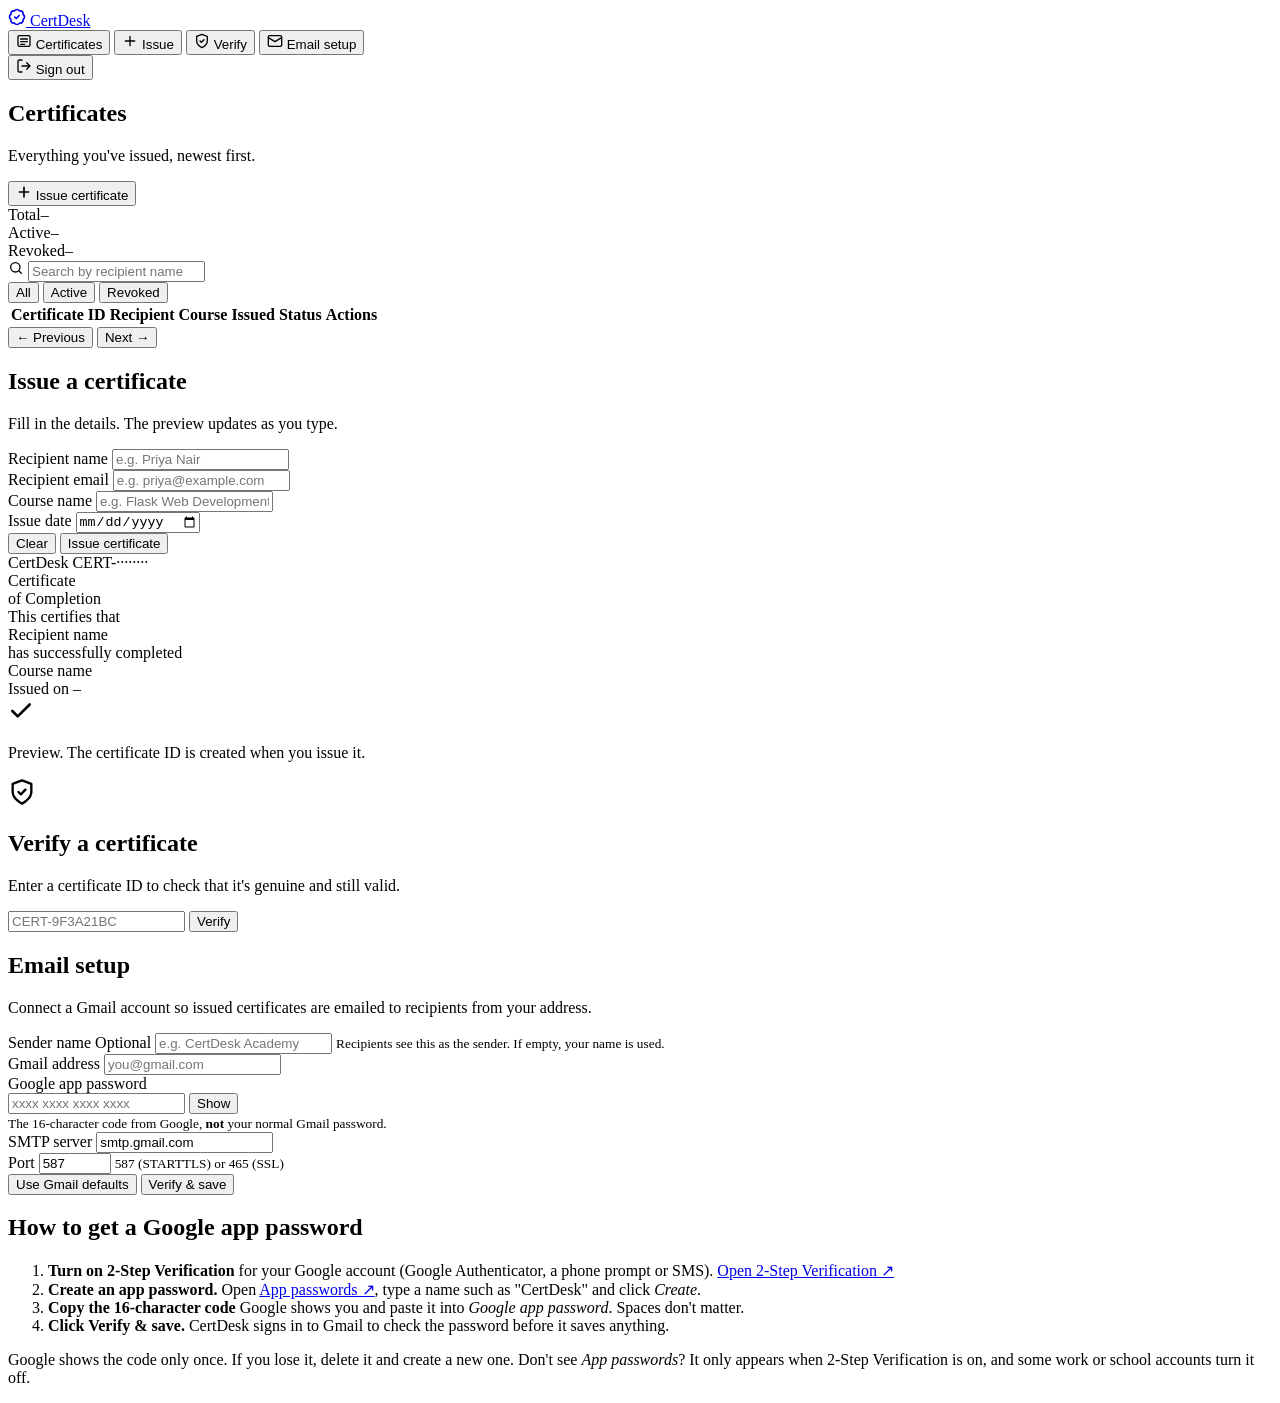
==== cert-app/frontend/index.html @ 75b65c59 "CertDesk backend intern assignment Co-Authored-By: Claude Opus 5.5 <noreply@anthropic.com>" ====
<!DOCTYPE html>
<html lang="en">
<head>
  <meta charset="UTF-8" />
  <meta name="viewport" content="width=device-width, initial-scale=1.0" />
  <title>CertDesk · Issue & Verify Certificates</title>
  <link rel="icon" href="data:image/svg+xml,%3Csvg xmlns='http://www.w3.org/2000/svg' viewBox='0 0 32 32'%3E%3Crect width='32' height='32' rx='8' fill='%234f46e5'/%3E%3Cpath d='M10 16.5l4 4 8-8' fill='none' stroke='white' stroke-width='3' stroke-linecap='round' stroke-linejoin='round'/%3E%3C/svg%3E" />
  <link rel="preconnect" href="https://fonts.googleapis.com" />
  <link rel="preconnect" href="https://fonts.gstatic.com" crossorigin />
  <link href="https://fonts.googleapis.com/css2?family=Inter:wght@400;500;600;700&display=swap" rel="stylesheet" />
  <link rel="stylesheet" href="/style.css" />
</head>
<body>
  <header class="topbar">
    <div class="topbar-inner">
      <a class="brand" href="/">
        <span class="brand-mark">
          <svg width="18" height="18" viewBox="0 0 24 24" fill="none" stroke="currentColor" stroke-width="2.2" stroke-linecap="round" stroke-linejoin="round" aria-hidden="true"><path d="M3.85 8.62a4 4 0 0 1 4.78-4.77 4 4 0 0 1 6.74 0 4 4 0 0 1 4.78 4.78 4 4 0 0 1 0 6.74 4 4 0 0 1-4.77 4.78 4 4 0 0 1-6.75 0 4 4 0 0 1-4.78-4.77 4 4 0 0 1 0-6.76Z"/><path d="m9 12 2 2 4-4"/></svg>
        </span>
        CertDesk
      </a>

      <nav class="tabs" aria-label="Main">
        <button class="tab" data-tab="certificates">
          <svg width="16" height="16" viewBox="0 0 24 24" fill="none" stroke="currentColor" stroke-width="2" stroke-linecap="round" stroke-linejoin="round" aria-hidden="true"><rect x="3" y="4" width="18" height="16" rx="2"/><path d="M7 9h10M7 13h10M7 17h6"/></svg>
          Certificates
        </button>
        <button class="tab" data-tab="issue">
          <svg width="16" height="16" viewBox="0 0 24 24" fill="none" stroke="currentColor" stroke-width="2" stroke-linecap="round" stroke-linejoin="round" aria-hidden="true"><path d="M12 5v14M5 12h14"/></svg>
          Issue
        </button>
        <button class="tab" data-tab="verify">
          <svg width="16" height="16" viewBox="0 0 24 24" fill="none" stroke="currentColor" stroke-width="2" stroke-linecap="round" stroke-linejoin="round" aria-hidden="true"><path d="M12 22s8-4 8-10V5l-8-3-8 3v7c0 6 8 10 8 10z"/><path d="m9 12 2 2 4-4"/></svg>
          Verify
        </button>
        <button class="tab" data-tab="email">
          <svg width="16" height="16" viewBox="0 0 24 24" fill="none" stroke="currentColor" stroke-width="2" stroke-linecap="round" stroke-linejoin="round" aria-hidden="true"><rect x="2" y="4" width="20" height="16" rx="2"/><path d="m22 7-10 6L2 7"/></svg>
          Email setup
          <span class="tab-dot" id="email-dot" aria-hidden="true"></span>
        </button>
      </nav>

      <div class="user">
        <div class="user-meta">
          <span class="user-name" id="user-name"></span>
          <span class="user-email" id="user-email"></span>
        </div>
        <span class="avatar" id="user-avatar" aria-hidden="true"></span>
        <button id="logout-btn" class="btn btn-ghost btn-sm" title="Sign out">
          <svg width="16" height="16" viewBox="0 0 24 24" fill="none" stroke="currentColor" stroke-width="2" stroke-linecap="round" stroke-linejoin="round" aria-hidden="true"><path d="M9 21H5a2 2 0 0 1-2-2V5a2 2 0 0 1 2-2h4"/><path d="m16 17 5-5-5-5M21 12H9"/></svg>
          <span class="logout-label">Sign out</span>
        </button>
      </div>
    </div>
  </header>

  <main class="container">
    <!-- 1. Certificates list -->
    <section id="tab-certificates" class="panel">
      <div class="page-head">
        <div>
          <h1>Certificates</h1>
          <p class="page-sub">Everything you've issued, newest first.</p>
        </div>
        <button class="btn btn-primary" data-goto="issue">
          <svg width="16" height="16" viewBox="0 0 24 24" fill="none" stroke="currentColor" stroke-width="2.5" stroke-linecap="round" aria-hidden="true"><path d="M12 5v14M5 12h14"/></svg>
          Issue certificate
        </button>
      </div>

      <div class="stats">
        <div class="stat"><span class="stat-label">Total</span><span class="stat-value" id="stat-total">–</span></div>
        <div class="stat ok"><span class="stat-label">Active</span><span class="stat-value" id="stat-active">–</span></div>
        <div class="stat bad"><span class="stat-label">Revoked</span><span class="stat-value" id="stat-revoked">–</span></div>
      </div>

      <div class="card table-card">
        <div class="toolbar">
          <div class="search">
            <svg width="16" height="16" viewBox="0 0 24 24" fill="none" stroke="currentColor" stroke-width="2" stroke-linecap="round" aria-hidden="true"><circle cx="11" cy="11" r="7"/><path d="m20 20-3.5-3.5"/></svg>
            <input id="search" type="search" placeholder="Search by recipient name" aria-label="Search by recipient name" autocomplete="off" />
          </div>
          <div class="segmented" id="status-filter" role="group" aria-label="Filter by status">
            <button type="button" class="active" data-status="" aria-pressed="true">All</button>
            <button type="button" data-status="active" aria-pressed="false">Active</button>
            <button type="button" data-status="revoked" aria-pressed="false">Revoked</button>
          </div>
        </div>

        <div id="list-message" class="alert hidden" role="alert"></div>

        <div class="table-wrap">
          <table class="table">
            <thead>
              <tr>
                <th>Certificate ID</th>
                <th>Recipient</th>
                <th>Course</th>
                <th>Issued</th>
                <th>Status</th>
                <th class="actions-col"><span class="hidden">Actions</span></th>
              </tr>
            </thead>
            <tbody id="cert-rows"></tbody>
          </table>
        </div>

        <div class="table-foot">
          <span id="page-info" class="muted"></span>
          <div class="pager">
            <button id="prev-page" class="btn btn-secondary btn-sm">&larr; Previous</button>
            <button id="next-page" class="btn btn-secondary btn-sm">Next &rarr;</button>
          </div>
        </div>
      </div>
    </section>

    <!-- 2. Issue form -->
    <section id="tab-issue" class="panel">
      <div class="page-head">
        <div>
          <h1>Issue a certificate</h1>
          <p class="page-sub">Fill in the details. The preview updates as you type.</p>
        </div>
      </div>

      <div class="issue-grid">
        <form id="issue-form" class="card form-card stack" novalidate>
          <div class="field">
            <label for="recipient_name">Recipient name</label>
            <input id="recipient_name" name="recipient_name" type="text" placeholder="e.g. Priya Nair" autocomplete="off" />
            <small class="field-error" data-for="recipient_name"></small>
          </div>
          <div class="field">
            <label for="recipient_email">Recipient email</label>
            <input id="recipient_email" name="recipient_email" type="email" placeholder="e.g. priya@example.com" autocomplete="off" />
            <small class="field-error" data-for="recipient_email"></small>
          </div>
          <div class="field">
            <label for="course_name">Course name</label>
            <input id="course_name" name="course_name" type="text" placeholder="e.g. Flask Web Development" autocomplete="off" />
            <small class="field-error" data-for="course_name"></small>
          </div>
          <div class="field">
            <label for="issue_date">Issue date</label>
            <input id="issue_date" name="issue_date" type="date" />
            <small class="field-error" data-for="issue_date"></small>
          </div>

          <!-- Where the certificate email goes from (filled in by app.js) -->
          <div id="delivery"></div>

          <div id="issue-message" class="alert hidden" role="alert"></div>

          <div class="form-actions">
            <button type="button" id="issue-clear" class="btn btn-secondary">Clear</button>
            <button type="submit" class="btn btn-primary">
              <span class="spinner" aria-hidden="true"></span><span>Issue certificate</span>
            </button>
          </div>
        </form>

        <div class="preview-col">
          <div class="cert-preview" id="cert-preview" aria-label="Certificate preview">
            <div class="cp-inner">
              <div class="cp-head">
                <span class="cp-brand">CertDesk</span>
                <span class="cp-id mono" id="pv-id">CERT-········</span>
              </div>
              <div class="cp-kicker">Certificate</div>
              <div class="cp-title">of Completion</div>
              <div class="cp-text">This certifies that</div>
              <div class="cp-name" id="pv-name">Recipient name</div>
              <div class="cp-text">has successfully completed</div>
              <div class="cp-course" id="pv-course">Course name</div>
              <div class="cp-foot">
                <div>
                  <span class="cp-label">Issued on</span>
                  <span id="pv-date">–</span>
                </div>
                <div class="cp-seal" aria-hidden="true">
                  <svg width="26" height="26" viewBox="0 0 24 24" fill="none" stroke="currentColor" stroke-width="2.4" stroke-linecap="round" stroke-linejoin="round"><path d="M20 6 9 17l-5-5"/></svg>
                </div>
              </div>
            </div>
          </div>
          <p class="preview-note" id="preview-note">Preview. The certificate ID is created when you issue it.</p>
        </div>
      </div>
    </section>

    <!-- 3. Verify -->
    <section id="tab-verify" class="panel">
      <div class="verify-wrap">
        <div class="verify-hero">
          <span class="hero-icon">
            <svg width="28" height="28" viewBox="0 0 24 24" fill="none" stroke="currentColor" stroke-width="2" stroke-linecap="round" stroke-linejoin="round" aria-hidden="true"><path d="M12 22s8-4 8-10V5l-8-3-8 3v7c0 6 8 10 8 10z"/><path d="m9 12 2 2 4-4"/></svg>
          </span>
          <h1>Verify a certificate</h1>
          <p class="page-sub">Enter a certificate ID to check that it's genuine and still valid.</p>
        </div>

        <form id="verify-form" class="card verify-form">
          <input name="cert_id" type="text" placeholder="CERT-9F3A21BC" aria-label="Certificate ID" autocomplete="off" spellcheck="false" />
          <button type="submit" class="btn btn-primary">
            <span class="spinner" aria-hidden="true"></span><span>Verify</span>
          </button>
        </form>

        <div id="verify-result" aria-live="polite"></div>
      </div>
    </section>

    <!-- 4. Email setup -->
    <section id="tab-email" class="panel">
      <div class="page-head">
        <div>
          <h1>Email setup</h1>
          <p class="page-sub">Connect a Gmail account so issued certificates are emailed to recipients from your address.</p>
        </div>
      </div>

      <!-- Connection status (filled in by app.js) -->
      <div id="email-status" class="card email-status"></div>

      <div class="email-grid">
        <form id="email-form" class="card form-card stack" novalidate>
          <div class="field">
            <label for="from_name">Sender name <span class="optional">Optional</span></label>
            <input id="from_name" name="from_name" type="text" placeholder="e.g. CertDesk Academy" autocomplete="off" />
            <small class="hint">Recipients see this as the sender. If empty, your name is used.</small>
            <small class="field-error" data-for="from_name"></small>
          </div>
          <div class="field">
            <label for="smtp_email">Gmail address</label>
            <input id="smtp_email" name="email" type="email" placeholder="you@gmail.com" autocomplete="off" />
            <small class="field-error" data-for="email"></small>
          </div>
          <div class="field">
            <label for="app_password">Google app password</label>
            <div class="input-group">
              <input id="app_password" name="app_password" type="password" class="mono" placeholder="xxxx xxxx xxxx xxxx" autocomplete="new-password" spellcheck="false" />
              <button type="button" class="input-addon" data-toggle-password="app_password" aria-label="Show password" aria-pressed="false">Show</button>
            </div>
            <small class="hint">The 16-character code from Google, <strong>not</strong> your normal Gmail password.</small>
            <small class="field-error" data-for="app_password"></small>
          </div>
          <div class="form-row">
            <div class="field">
              <label for="smtp_host">SMTP server</label>
              <input id="smtp_host" name="smtp_host" type="text" value="smtp.gmail.com" autocomplete="off" spellcheck="false" />
              <small class="field-error" data-for="smtp_host"></small>
            </div>
            <div class="field">
              <label for="smtp_port">Port</label>
              <input id="smtp_port" name="smtp_port" type="number" inputmode="numeric" min="1" max="65535" value="587" />
              <small class="hint">587 (STARTTLS) or 465 (SSL)</small>
              <small class="field-error" data-for="smtp_port"></small>
            </div>
          </div>

          <div id="email-message" class="alert hidden" role="alert"></div>

          <div class="form-actions">
            <button type="button" id="email-defaults" class="btn btn-ghost">Use Gmail defaults</button>
            <button type="submit" class="btn btn-primary">
              <span class="spinner" aria-hidden="true"></span><span>Verify &amp; save</span>
            </button>
          </div>
        </form>

        <aside class="card help-card">
          <h2>How to get a Google app password</h2>
          <ol class="steps">
            <li>
              <strong>Turn on 2-Step Verification</strong> for your Google account (Google Authenticator, a phone prompt or SMS).
              <a href="https://myaccount.google.com/signinoptions/two-step-verification" target="_blank" rel="noopener noreferrer">Open 2-Step Verification&nbsp;&#8599;</a>
            </li>
            <li>
              <strong>Create an app password.</strong> Open
              <a href="https://myaccount.google.com/apppasswords" target="_blank" rel="noopener noreferrer">App passwords&nbsp;&#8599;</a>,
              type a name such as "CertDesk" and click <em>Create</em>.
            </li>
            <li><strong>Copy the 16-character code</strong> Google shows you and paste it into <em>Google app password</em>. Spaces don't matter.</li>
            <li><strong>Click Verify &amp; save.</strong> CertDesk signs in to Gmail to check the password before it saves anything.</li>
          </ol>
          <p class="help-note">
            Google shows the code only once. If you lose it, delete it and create a new one.
            Don't see <em>App passwords</em>? It only appears when 2-Step Verification is on, and some work or school accounts turn it off.
          </p>
        </aside>
      </div>
    </section>
  </main>

  <!-- Confirmation dialog (used by Revoke) -->
  <dialog id="confirm-dialog" class="dialog" aria-labelledby="confirm-title">
    <form method="dialog">
      <div class="dialog-icon" aria-hidden="true">
        <svg width="22" height="22" viewBox="0 0 24 24" fill="none" stroke="currentColor" stroke-width="2.2" stroke-linecap="round" stroke-linejoin="round"><path d="M12 9v4M12 17h.01"/><path d="M10.3 3.9 1.8 18a2 2 0 0 0 1.7 3h17a2 2 0 0 0 1.7-3L13.7 3.9a2 2 0 0 0-3.4 0z"/></svg>
      </div>
      <h2 id="confirm-title"></h2>
      <p id="confirm-body"></p>
      <div class="dialog-actions">
        <button value="cancel" class="btn btn-secondary">Cancel</button>
        <button value="confirm" id="confirm-ok" class="btn btn-danger"></button>
      </div>
    </form>
  </dialog>

  <script src="/common.js"></script>
  <script src="/app.js"></script>
</body>
</html>
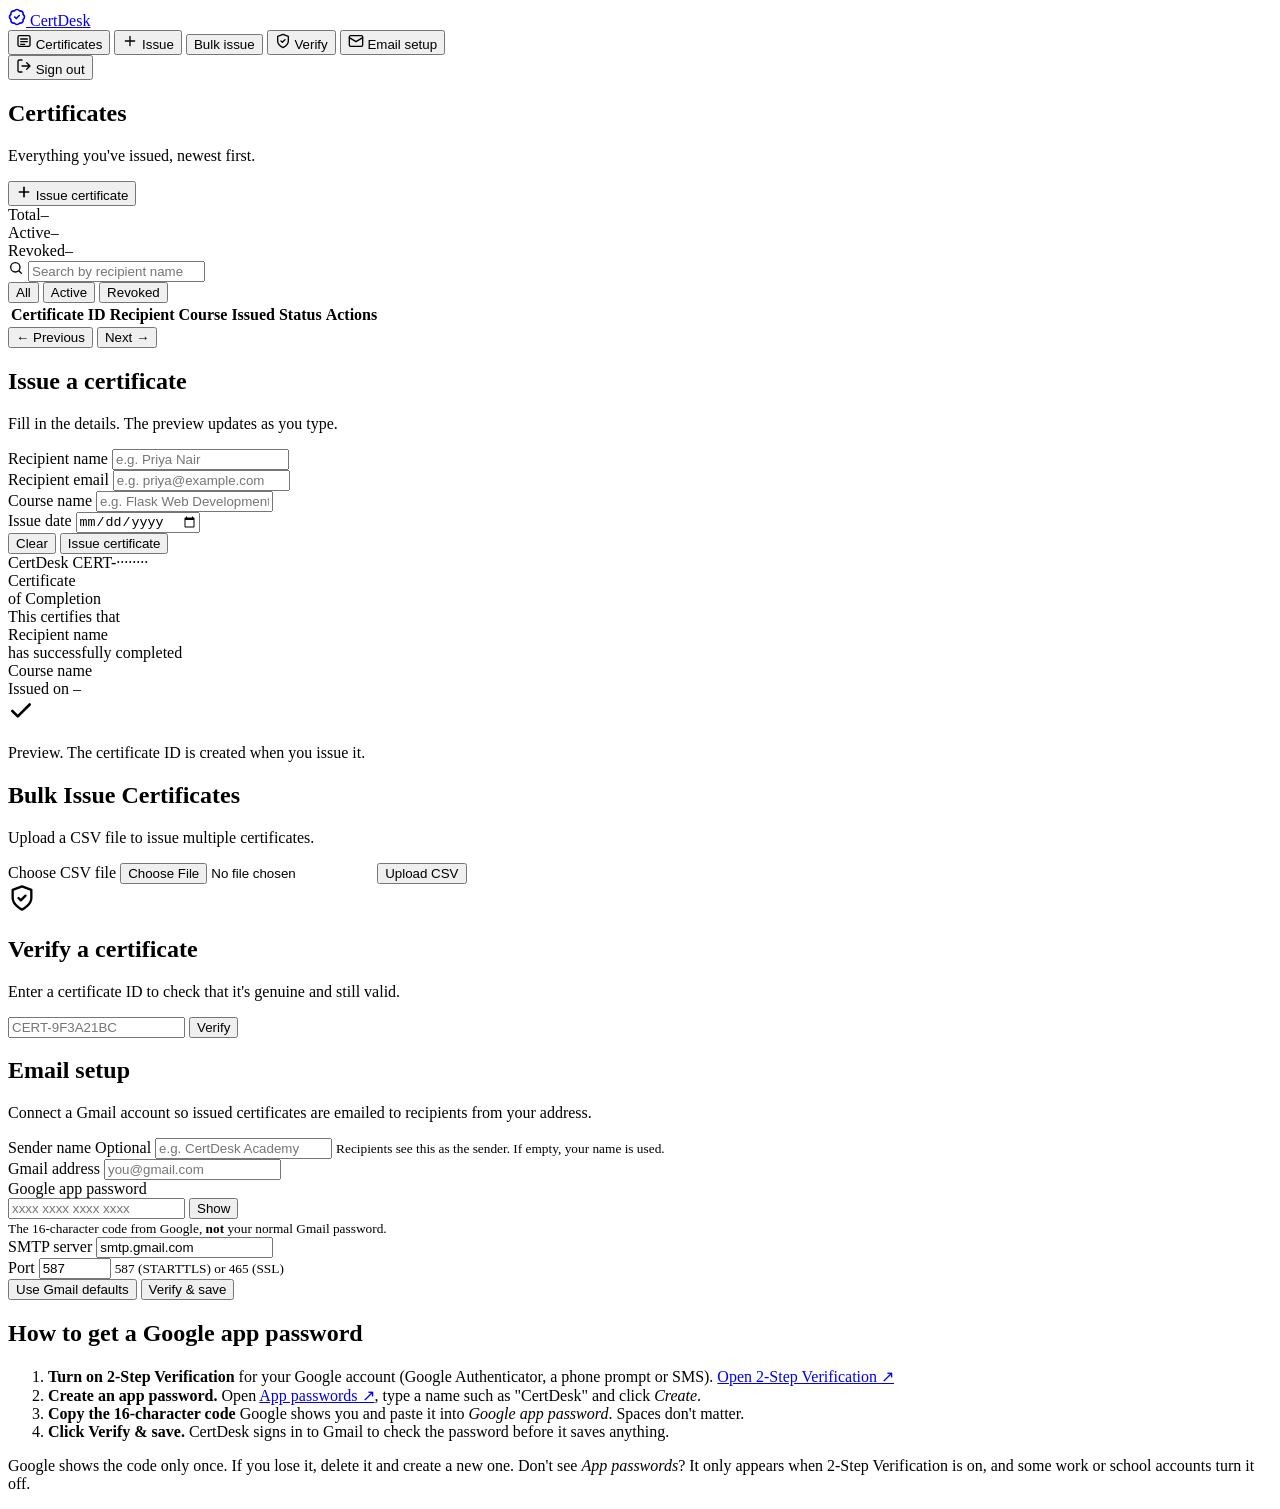
==== commit 1a59fbed: "Completed CertDesk backend assignment" ====
--- a/cert-app/frontend/index.html
+++ b/cert-app/frontend/index.html
@@ -28,6 +28,9 @@
         <button class="tab" data-tab="issue">
           <svg width="16" height="16" viewBox="0 0 24 24" fill="none" stroke="currentColor" stroke-width="2" stroke-linecap="round" stroke-linejoin="round" aria-hidden="true"><path d="M12 5v14M5 12h14"/></svg>
           Issue
+        </button>
+        <button class="tab" data-tab="bulk">
+          Bulk issue
         </button>
         <button class="tab" data-tab="verify">
           <svg width="16" height="16" viewBox="0 0 24 24" fill="none" stroke="currentColor" stroke-width="2" stroke-linecap="round" stroke-linejoin="round" aria-hidden="true"><path d="M12 22s8-4 8-10V5l-8-3-8 3v7c0 6 8 10 8 10z"/><path d="m9 12 2 2 4-4"/></svg>
@@ -188,7 +191,27 @@
         </div>
       </div>
     </section>
-
+    <section id="tab-bulk" class="panel">
+      <div class="card">
+        <h2>Bulk Issue Certificates</h2>
+        <p>Upload a CSV file to issue multiple certificates.</p>
+
+        <form id="bulk-upload-form">
+          <label for="bulk-csv-file">Choose CSV file</label>
+          <input
+            type="file"
+            id="bulk-csv-file"
+            accept=".csv,text/csv"
+            required
+          />
+        <button type="submit">Upload CSV</button>
+        </form>
+
+      <div id="bulk-preview"></div>
+      <div id="bulk-progress"></div>
+      <div id="bulk-results"></div>
+    </div>
+  </section>
     <!-- 3. Verify -->
     <section id="tab-verify" class="panel">
       <div class="verify-wrap">
